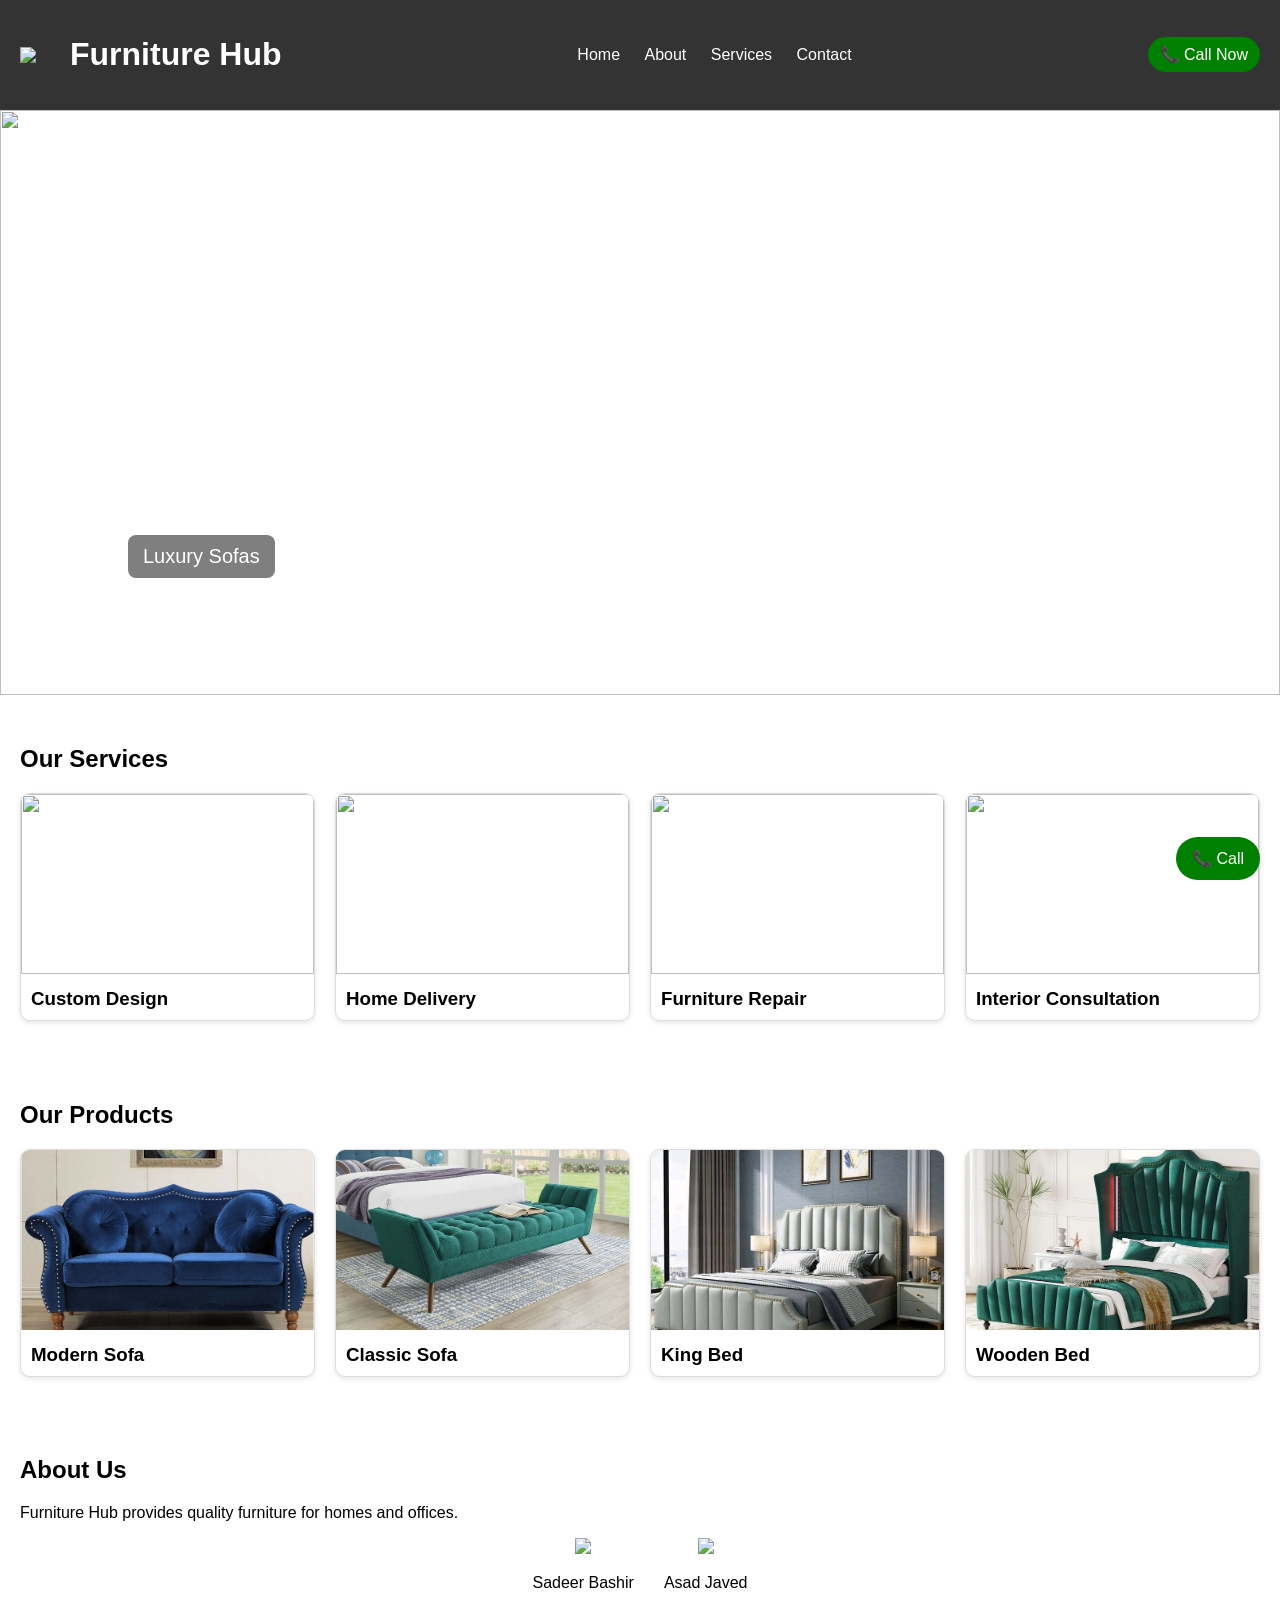
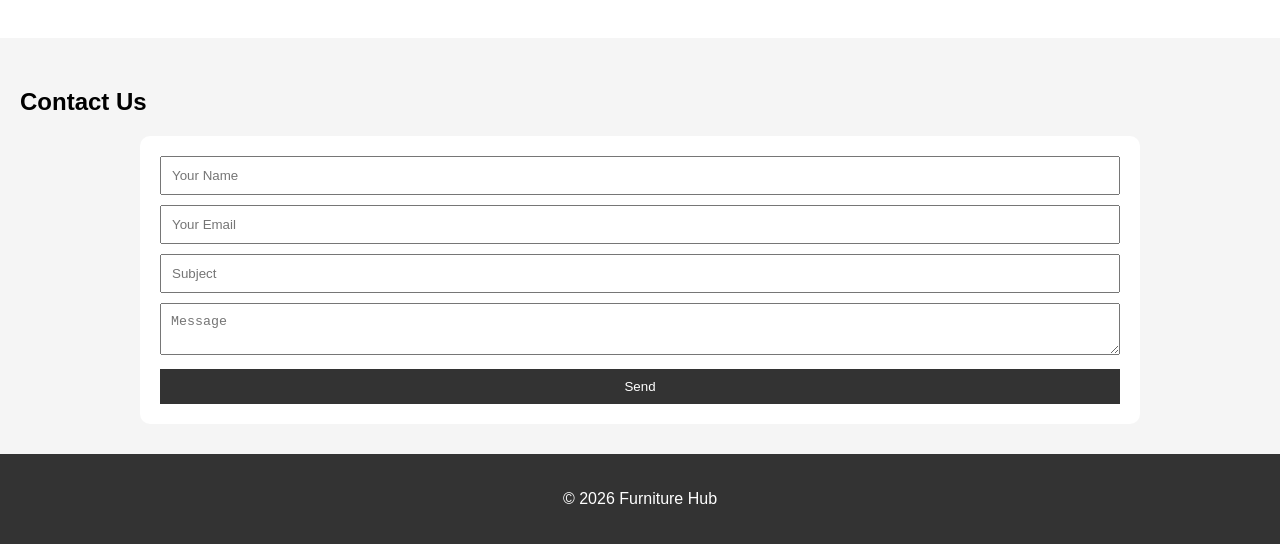
==== index.html @ 1c6d44f5 "V1.1" ====
<!DOCTYPE html>
<html lang="en">
<head>
<meta charset="UTF-8">
<meta name="viewport" content="width=device-width, initial-scale=1.0">
<title>Furniture Hub</title>

<style>
* { box-sizing: border-box; }

body {
  margin: 0;
  font-family: Arial, sans-serif;
}

/* HEADER */
header {
  background: #333;
  color: white;
  padding: 15px 20px;
  display: flex;
  justify-content: space-between;
  align-items: center;
  flex-wrap: wrap;
  position: sticky;
  top: 0;
  z-index: 1000;
}

nav a {
  color: white;
  margin: 5px 10px;
  text-decoration: none;
}

/* SLIDER */
.slider {
  position: relative;
  width: 100%;
  height: 65vh;
  overflow: hidden;
}

.slide {
  position: absolute;
  width: 100%;
  height: 100%;
  opacity: 0;
  transition: opacity 1s ease-in-out;
}

.slide img {
  width: 100%;
  height: 100%;
  object-fit: cover;
}

.active {
  opacity: 1;
}

.overlay {
  position: absolute;
  bottom: 20%;
  left: 10%;
  color: white;
  background: rgba(0,0,0,0.5);
  padding: 10px 15px;
  border-radius: 8px;
  font-size: 20px;
}

/* SECTIONS */
section {
  padding: 30px 20px;
}

/* PRODUCTS */
.products {
  display: grid;
  grid-template-columns: repeat(auto-fit, minmax(220px, 1fr));
  gap: 20px;
}

.card {
  border: 1px solid #ddd;
  border-radius: 10px;
  overflow: hidden;
  box-shadow: 0 2px 5px rgba(0,0,0,0.1);
  background: white;
}

.card img {
  width: 100%;
  height: 180px;
  object-fit: cover;
}

.card h3 {
  padding: 10px;
  margin: 0;
}

/* CONTACT */
#contact {
  background: #f5f5f5;
}

.contact-container {
  display: grid;
  grid-template-columns: repeat(auto-fit, minmax(280px, 1fr));
  gap: 20px;
  max-width: 1000px;
  margin: auto;
}

.contact-form {
  background: white;
  padding: 20px;
  border-radius: 10px;
}

.contact-form input,
.contact-form textarea {
  width: 100%;
  margin-bottom: 10px;
  padding: 10px;
}

.contact-form button {
  width: 100%;
  padding: 10px;
  background: #333;
  color: white;
  border: none;
  cursor: pointer;
}

/* FOOTER */
footer {
  background: #333;
  color: white;
  text-align: center;
  padding: 20px;
}

.call-btn {
  position: fixed;
  bottom: 20px;
  right: 20px;
  background: green;
  color: white;
  padding: 12px 16px;
  border-radius: 50px;
  text-decoration: none;
}

/* MOBILE */
@media (max-width: 768px) {
  header {
    flex-direction: column;
    align-items: flex-start;
  }

  .slider {
    height: 40vh;
  }

  .overlay {
    font-size: 14px;
  }
}
</style>
</head>

<body>

<header>
  <div style="display:flex;align-items:center;gap:10px;">
    <img src="https://cdn-icons-png.flaticon.com/512/3081/3081559.png" width="40">
    <h1>Furniture Hub</h1>
  </div>

  <nav>
    <a href="#home">Home</a>
    <a href="#about">About</a>
    <a href="#our-services">Services</a>
    <a href="#contact">Contact</a>
  </nav>

  <a href="tel:03161550026" style="background:green;color:white;padding:8px 12px;border-radius:20px;text-decoration:none;">
    📞 Call Now
  </a>
</header>

<!-- SLIDER -->
<div class="slider" id="home">

  <div class="slide active">
    <img src="https://images.unsplash.com/photo-1505691938895-1758d7feb511?auto=format&fit=crop&w=1600&q=80">
    <div class="overlay">Luxury Sofas</div>
  </div>

  <div class="slide">
    <img src="https://images.unsplash.com/photo-1501045661006-fcebe0257c3f?auto=format&fit=crop&w=1600&q=80">
    <div class="overlay">Modern Living Room</div>
  </div>

  <div class="slide">
    <img src="https://images.unsplash.com/photo-1505693416388-ac5ce068fe85?auto=format&fit=crop&w=1600&q=80">
    <div class="overlay">Comfortable Bedroom</div>
  </div>

  <div class="slide">
    <img src="https://images.unsplash.com/photo-1600585154526-990dced4db0d?auto=format&fit=crop&w=1600&q=80">
    <div class="overlay">Dining Collection</div>
  </div>
</div>

<!-- SERVICES -->
<section id="our-services">
<h2>Our Services</h2>

<div class="products">

  <div class="card">
    <img src="https://images.unsplash.com/photo-1524758631624-e2822e304c36?auto=format&fit=crop&w=800&q=80">
    <h3>Custom Design</h3>
  </div>

  <div class="card">
    <img src="https://images.unsplash.com/photo-1581578731548-c64695cc6952?auto=format&fit=crop&w=800&q=80">
    <h3>Home Delivery</h3>
  </div>

  <div class="card">
    <img src="https://images.unsplash.com/photo-1586023492125-27b2c045efd7?auto=format&fit=crop&w=800&q=80">
    <h3>Furniture Repair</h3>
  </div>

  <div class="card">
    <img src="https://images.unsplash.com/photo-1505691723518-36a5ac3b2f85?auto=format&fit=crop&w=800&q=80">
    <h3>Interior Consultation</h3>
  </div>

</div>
</section>

<!-- PRODUCTS -->
<section>
<h2>Our Products</h2>

<div class="products">
  <div class="card">
    <img src="images/sofa.jpeg">
    <h3>Modern Sofa</h3>
  </div>

  <div class="card">
    <img src="images/sofa1.jpeg">
    <h3>Classic Sofa</h3>
  </div>

  <div class="card">
    <img src="images/image2.jpeg">
    <h3>King Bed</h3>
  </div>

  <div class="card">
    <img src="images/image3.jpeg">
    <h3>Wooden Bed</h3>
  </div>
</div>
</section>

<!-- ABOUT -->
<section id="about">
<h2>About Us</h2>

<p>Furniture Hub provides quality furniture for homes and offices.</p>

<div style="display:flex;flex-wrap:wrap;gap:30px;justify-content:center;">
  <div style="text-align:center;">
    <img src="https://cdn-icons-png.flaticon.com/512/3135/3135715.png" width="120">
    <p>Sadeer Bashir</p>
  </div>

  <div style="text-align:center;">
    <img src="https://cdn-icons-png.flaticon.com/512/3135/3135789.png" width="120">
    <p>Asad Javed</p>
  </div>
</div>
</section>

<!-- CONTACT -->
<section id="contact">
<h2>Contact Us</h2>

<div class="contact-container">

  <form class="contact-form" onsubmit="sendToWhatsApp(); return false;">
    <input id="name" placeholder="Your Name" required>
    <input id="email" placeholder="Your Email" required>
    <input id="subject" placeholder="Subject">
    <textarea id="message" placeholder="Message" required></textarea>
    <button type="submit">Send</button>
  </form>

</div>
</section>

<!-- FOOTER -->
<footer>
<p>© 2026 Furniture Hub</p>
</footer>

<a class="call-btn" href="tel:03161550026">📞 Call</a>

<script>
let slides = document.querySelectorAll('.slide');
let index = 0;

setInterval(() => {
  slides.forEach(s => s.classList.remove('active'));
  slides[index].classList.add('active');
  index = (index + 1) % slides.length;
}, 3000);

function sendToWhatsApp() {
  let name = document.getElementById("name").value;
  let email = document.getElementById("email").value;
  let subject = document.getElementById("subject").value;
  let message = document.getElementById("message").value;

  let phone = "923161550026";

  let text =
`Name: ${name}
Email: ${email}
Subject: ${subject}
Message: ${message}`;

  window.open("https://wa.me/" + phone + "?text=" + encodeURIComponent(text), "_blank");
}
</script>

</body>
</html>
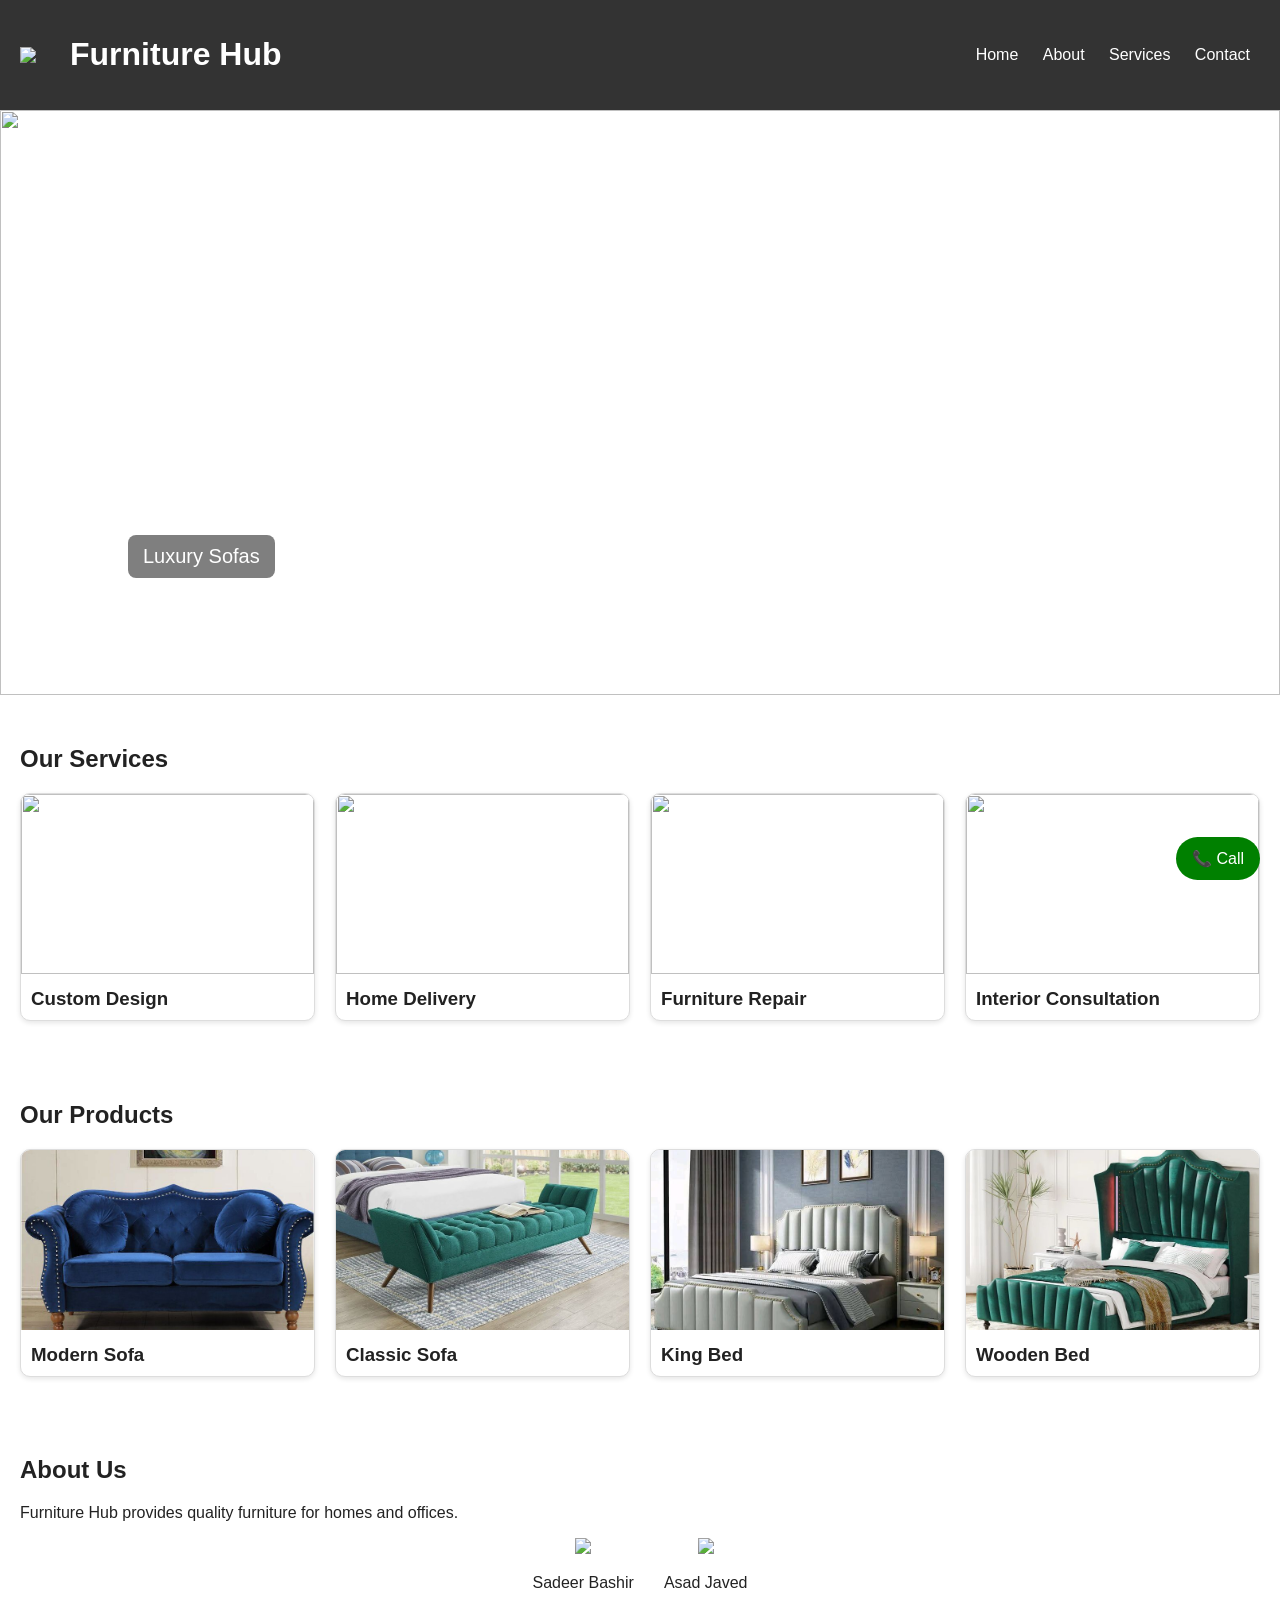
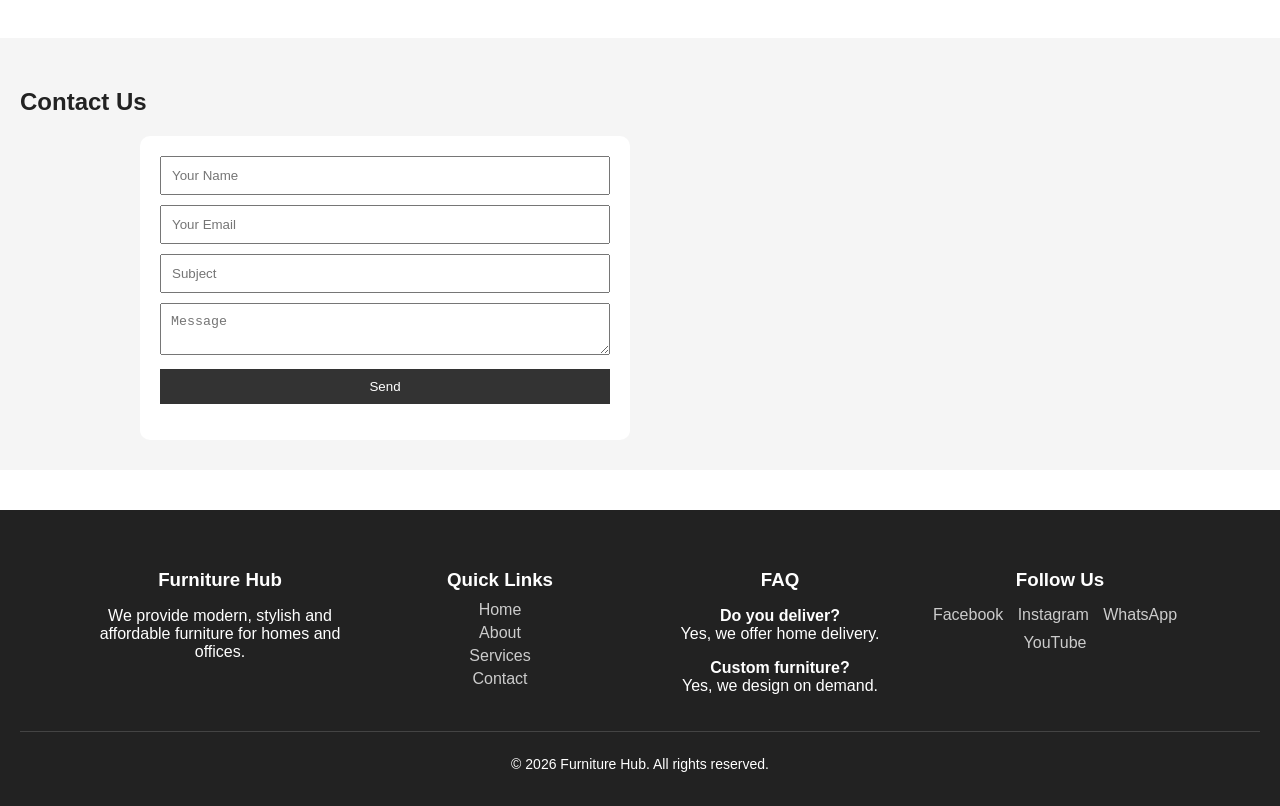
==== commit 4449b886: "V1.1" ====
--- a/index.html
+++ b/index.html
@@ -4,173 +4,11 @@
 <meta charset="UTF-8">
 <meta name="viewport" content="width=device-width, initial-scale=1.0">
 <title>Furniture Hub</title>
-
-<style>
-* { box-sizing: border-box; }
-
-body {
-  margin: 0;
-  font-family: Arial, sans-serif;
-}
-
-/* HEADER */
-header {
-  background: #333;
-  color: white;
-  padding: 15px 20px;
-  display: flex;
-  justify-content: space-between;
-  align-items: center;
-  flex-wrap: wrap;
-  position: sticky;
-  top: 0;
-  z-index: 1000;
-}
-
-nav a {
-  color: white;
-  margin: 5px 10px;
-  text-decoration: none;
-}
-
-/* SLIDER */
-.slider {
-  position: relative;
-  width: 100%;
-  height: 65vh;
-  overflow: hidden;
-}
-
-.slide {
-  position: absolute;
-  width: 100%;
-  height: 100%;
-  opacity: 0;
-  transition: opacity 1s ease-in-out;
-}
-
-.slide img {
-  width: 100%;
-  height: 100%;
-  object-fit: cover;
-}
-
-.active {
-  opacity: 1;
-}
-
-.overlay {
-  position: absolute;
-  bottom: 20%;
-  left: 10%;
-  color: white;
-  background: rgba(0,0,0,0.5);
-  padding: 10px 15px;
-  border-radius: 8px;
-  font-size: 20px;
-}
-
-/* SECTIONS */
-section {
-  padding: 30px 20px;
-}
-
-/* PRODUCTS */
-.products {
-  display: grid;
-  grid-template-columns: repeat(auto-fit, minmax(220px, 1fr));
-  gap: 20px;
-}
-
-.card {
-  border: 1px solid #ddd;
-  border-radius: 10px;
-  overflow: hidden;
-  box-shadow: 0 2px 5px rgba(0,0,0,0.1);
-  background: white;
-}
-
-.card img {
-  width: 100%;
-  height: 180px;
-  object-fit: cover;
-}
-
-.card h3 {
-  padding: 10px;
-  margin: 0;
-}
-
-/* CONTACT */
-#contact {
-  background: #f5f5f5;
-}
-
-.contact-container {
-  display: grid;
-  grid-template-columns: repeat(auto-fit, minmax(280px, 1fr));
-  gap: 20px;
-  max-width: 1000px;
-  margin: auto;
-}
-
-.contact-form {
-  background: white;
-  padding: 20px;
-  border-radius: 10px;
-}
-
-.contact-form input,
-.contact-form textarea {
-  width: 100%;
-  margin-bottom: 10px;
-  padding: 10px;
-}
-
-.contact-form button {
-  width: 100%;
-  padding: 10px;
-  background: #333;
-  color: white;
-  border: none;
-  cursor: pointer;
-}
-
-/* FOOTER */
-footer {
-  background: #333;
-  color: white;
-  text-align: center;
-  padding: 20px;
-}
-
-.call-btn {
-  position: fixed;
-  bottom: 20px;
-  right: 20px;
-  background: green;
-  color: white;
-  padding: 12px 16px;
-  border-radius: 50px;
-  text-decoration: none;
-}
-
-/* MOBILE */
-@media (max-width: 768px) {
-  header {
-    flex-direction: column;
-    align-items: flex-start;
-  }
-
-  .slider {
-    height: 40vh;
-  }
-
-  .overlay {
-    font-size: 14px;
-  }
-}
-</style>
+<link rel="stylesheet" href="style.css">
+<link href="https://fonts.googleapis.com/css2?family=Roboto:wght@400;700&display=swap" rel="stylesheet">
+
+
+
 </head>
 
 <body>
@@ -179,6 +17,7 @@
   <div style="display:flex;align-items:center;gap:10px;">
     <img src="https://cdn-icons-png.flaticon.com/512/3081/3081559.png" width="40">
     <h1>Furniture Hub</h1>
+    
   </div>
 
   <nav>
@@ -188,9 +27,7 @@
     <a href="#contact">Contact</a>
   </nav>
 
-  <a href="tel:03161550026" style="background:green;color:white;padding:8px 12px;border-radius:20px;text-decoration:none;">
-    📞 Call Now
-  </a>
+ 
 </header>
 
 <!-- SLIDER -->
@@ -252,22 +89,22 @@
 
 <div class="products">
   <div class="card">
-    <img src="images/sofa.jpeg">
+    <img src="media/sofa.jpeg">
     <h3>Modern Sofa</h3>
   </div>
 
   <div class="card">
-    <img src="images/sofa1.jpeg">
+    <img src="media/sofa1.jpeg">
     <h3>Classic Sofa</h3>
   </div>
 
   <div class="card">
-    <img src="images/image2.jpeg">
+    <img src="media/image2.jpeg">
     <h3>King Bed</h3>
   </div>
 
   <div class="card">
-    <img src="images/image3.jpeg">
+    <img src="media/image3.jpeg">
     <h3>Wooden Bed</h3>
   </div>
 </div>
@@ -298,6 +135,7 @@
 
 <div class="contact-container">
 
+  <!-- FORM -->
   <form class="contact-form" onsubmit="sendToWhatsApp(); return false;">
     <input id="name" placeholder="Your Name" required>
     <input id="email" placeholder="Your Email" required>
@@ -306,43 +144,70 @@
     <button type="submit">Send</button>
   </form>
 
+  <!-- MAP -->
+  <div style="border-radius:10px; overflow:hidden; min-height:300px;">
+    <iframe
+      src="https://www.google.com/maps?q=King%20Mall%20Gujranwala&output=embed"
+      width="100%"
+      height="100%"
+      style="border:0; min-height:300px;"
+      allowfullscreen=""
+      loading="lazy">
+    </iframe>
+  </div>
+
 </div>
 </section>
 
 <!-- FOOTER -->
-<footer>
-<p>© 2026 Furniture Hub</p>
+<footer class="footer">
+
+  <div class="footer-container">
+
+    <!-- ABOUT -->
+    <div class="footer-box">
+      <h3>Furniture Hub</h3>
+      <p>We provide modern, stylish and affordable furniture for homes and offices.</p>
+    </div>
+
+    <!-- QUICK LINKS -->
+    <div class="footer-box">
+      <h3>Quick Links</h3>
+      <a href="#home">Home</a>
+      <a href="#about">About</a>
+      <a href="#our-services">Services</a>
+      <a href="#contact">Contact</a>
+    </div>
+
+    <!-- FAQ -->
+    <div class="footer-box">
+      <h3>FAQ</h3>
+      <p><strong>Do you deliver?</strong><br>Yes, we offer home delivery.</p>
+      <p><strong>Custom furniture?</strong><br>Yes, we design on demand.</p>
+    </div>
+
+    <!-- SOCIAL -->
+    <div class="footer-box">
+      <h3>Follow Us</h3>
+      <div class="social">
+        <a href="#">Facebook</a>
+        <a href="#">Instagram</a>
+        <a href="#">WhatsApp</a>
+        <a href="#">YouTube</a>
+      </div>
+    </div>
+
+  </div>
+
+  <div class="footer-bottom">
+    <p>© 2026 Furniture Hub. All rights reserved.</p>
+  </div>
+
 </footer>
 
 <a class="call-btn" href="tel:03161550026">📞 Call</a>
 
-<script>
-let slides = document.querySelectorAll('.slide');
-let index = 0;
-
-setInterval(() => {
-  slides.forEach(s => s.classList.remove('active'));
-  slides[index].classList.add('active');
-  index = (index + 1) % slides.length;
-}, 3000);
-
-function sendToWhatsApp() {
-  let name = document.getElementById("name").value;
-  let email = document.getElementById("email").value;
-  let subject = document.getElementById("subject").value;
-  let message = document.getElementById("message").value;
-
-  let phone = "923161550026";
-
-  let text =
-`Name: ${name}
-Email: ${email}
-Subject: ${subject}
-Message: ${message}`;
-
-  window.open("https://wa.me/" + phone + "?text=" + encodeURIComponent(text), "_blank");
-}
-</script>
+<script src="script.js"></script>
 
 </body>
 </html>
--- a/style.css
+++ b/style.css
@@ -0,0 +1,303 @@
+* { box-sizing: border-box; }
+
+body {
+  margin: 0;
+  font-family: Arial, sans-serif;
+}
+
+/* HEADER */
+header {
+  background: #333;
+  color: white;
+  padding: 15px 20px;
+  display: flex;
+  justify-content: space-between;
+  align-items: center;
+  flex-wrap: wrap;
+  position: sticky;
+  top: 0;
+  z-index: 1000;
+}
+
+nav a {
+  color: white;
+  margin: 5px 10px;
+  text-decoration: none;
+}
+
+/* SLIDER */
+.slider {
+  position: relative;
+  width: 100%;
+  height: 65vh;
+  overflow: hidden;
+}
+
+.slide {
+  position: absolute;
+  width: 100%;
+  height: 100%;
+  opacity: 0;
+  transition: opacity 1s ease-in-out;
+}
+
+.slide img {
+  width: 100%;
+  height: 100%;
+  object-fit: cover;
+}
+
+.active {
+  opacity: 1;
+}
+
+.overlay {
+  position: absolute;
+  bottom: 20%;
+  left: 10%;
+  color: white;
+  background: rgba(0,0,0,0.5);
+  padding: 10px 15px;
+  border-radius: 8px;
+  font-size: 20px;
+}
+
+/* SECTIONS */
+section {
+  padding: 30px 20px;
+}
+
+/* PRODUCTS */
+.products {
+  display: grid;
+  grid-template-columns: repeat(auto-fit, minmax(220px, 1fr));
+  gap: 20px;
+}
+
+.card {
+  border: 1px solid #ddd;
+  border-radius: 10px;
+  overflow: hidden;
+  box-shadow: 0 2px 5px rgba(0,0,0,0.1);
+  background: white;
+}
+
+.card img {
+  width: 100%;
+  height: 180px;
+  object-fit: cover;
+}
+
+.card h3 {
+  padding: 10px;
+  margin: 0;
+}
+
+/* CONTACT */
+#contact {
+  background: #f5f5f5;
+}
+
+.contact-container {
+  display: grid;
+  grid-template-columns: repeat(auto-fit, minmax(280px, 1fr));
+  gap: 20px;
+  max-width: 1000px;
+  margin: auto;
+}
+
+.contact-form {
+  background: white;
+  padding: 20px;
+  border-radius: 10px;
+}
+
+.contact-form input,
+.contact-form textarea {
+  width: 100%;
+  margin-bottom: 10px;
+  padding: 10px;
+}
+
+.contact-form button {
+  width: 100%;
+  padding: 10px;
+  background: #333;
+  color: white;
+  border: none;
+  cursor: pointer;
+}
+
+/* FOOTER */
+footer {
+  background: #333;
+  color: white;
+  text-align: center;
+  padding: 20px;
+}
+
+.call-btn {
+  position: fixed;
+  bottom: 20px;
+  right: 20px;
+  background: green;
+  color: white;
+  padding: 12px 16px;
+  border-radius: 50px;
+  text-decoration: none;
+}
+
+/* MOBILE */
+@media (min-width: 1440px) {
+  .slider {
+    height: 70vh;
+  }
+
+  .overlay {
+    font-size: 22px;
+  }
+}
+@media (max-width: 1024px) {
+  .slider {
+    height: 55vh;
+  }
+
+  .overlay {
+    font-size: 16px;
+  }
+}
+@media (max-width: 768px) {
+  header {
+    flex-direction: column;
+    align-items: flex-start;
+    gap: 15px;
+  }
+
+  .slider {
+    height: 45vh;
+  }
+
+  .overlay {
+    font-size: 15px;
+  }
+}
+@media (max-width: 480px) {
+  header {
+    flex-direction: column;
+    align-items: flex-start;
+    gap: 10px;
+  }
+
+  .slider {
+    height: 35vh;
+  }
+
+  .overlay {
+    font-size: 13px;
+    padding: 10px;
+  }
+}
+.footer {
+  background: #222;
+  color: white;
+  padding: 40px 20px 20px;
+  margin-top: 40px;
+}
+
+.footer-container {
+  display: grid;
+  grid-template-columns: repeat(auto-fit, minmax(220px, 1fr));
+  gap: 20px;
+  max-width: 1100px;
+  margin: auto;
+}
+
+.footer-box h3 {
+  margin-bottom: 10px;
+}
+
+.footer-box a {
+  display: block;
+  color: #ccc;
+  text-decoration: none;
+  margin: 5px 0;
+}
+
+.footer-box a:hover {
+  color: white;
+}
+
+.social a {
+  display: inline-block;
+  margin-right: 10px;
+  color: #ccc;
+}
+
+.social a:hover {
+  color: white;
+}
+
+.footer-bottom {
+  text-align: center;
+  margin-top: 20px;
+  border-top: 1px solid #444;
+  padding-top: 10px;
+  font-size: 14px;
+}
+/* DEFAULT (LIGHT THEME) */
+body {
+  background: #ffffff;
+  color: #222;
+}
+
+/* LIGHT ELEMENTS */
+section {
+  background: #fff;
+}
+
+.card {
+  background: #fff;
+}
+
+footer {
+  background: #222;
+  color: white;
+}
+
+/* DARK THEME */
+.dark-mode {
+  background: #121212;
+  color: #eee;
+}
+
+.dark-mode header {
+  background: #1e1e1e;
+}
+
+.dark-mode nav a {
+  color: #ddd;
+}
+
+.dark-mode .card {
+  background: #1e1e1e;
+  border-color: #333;
+}
+
+.dark-mode #contact {
+  background: #1a1a1a;
+}
+
+.dark-mode .contact-form {
+  background: #1e1e1e;
+}
+
+.dark-mode footer {
+  background: #111;
+}
+
+.dark-mode input,
+.dark-mode textarea {
+  background: #222;
+  color: white;
+  border: 1px solid #444;
+}
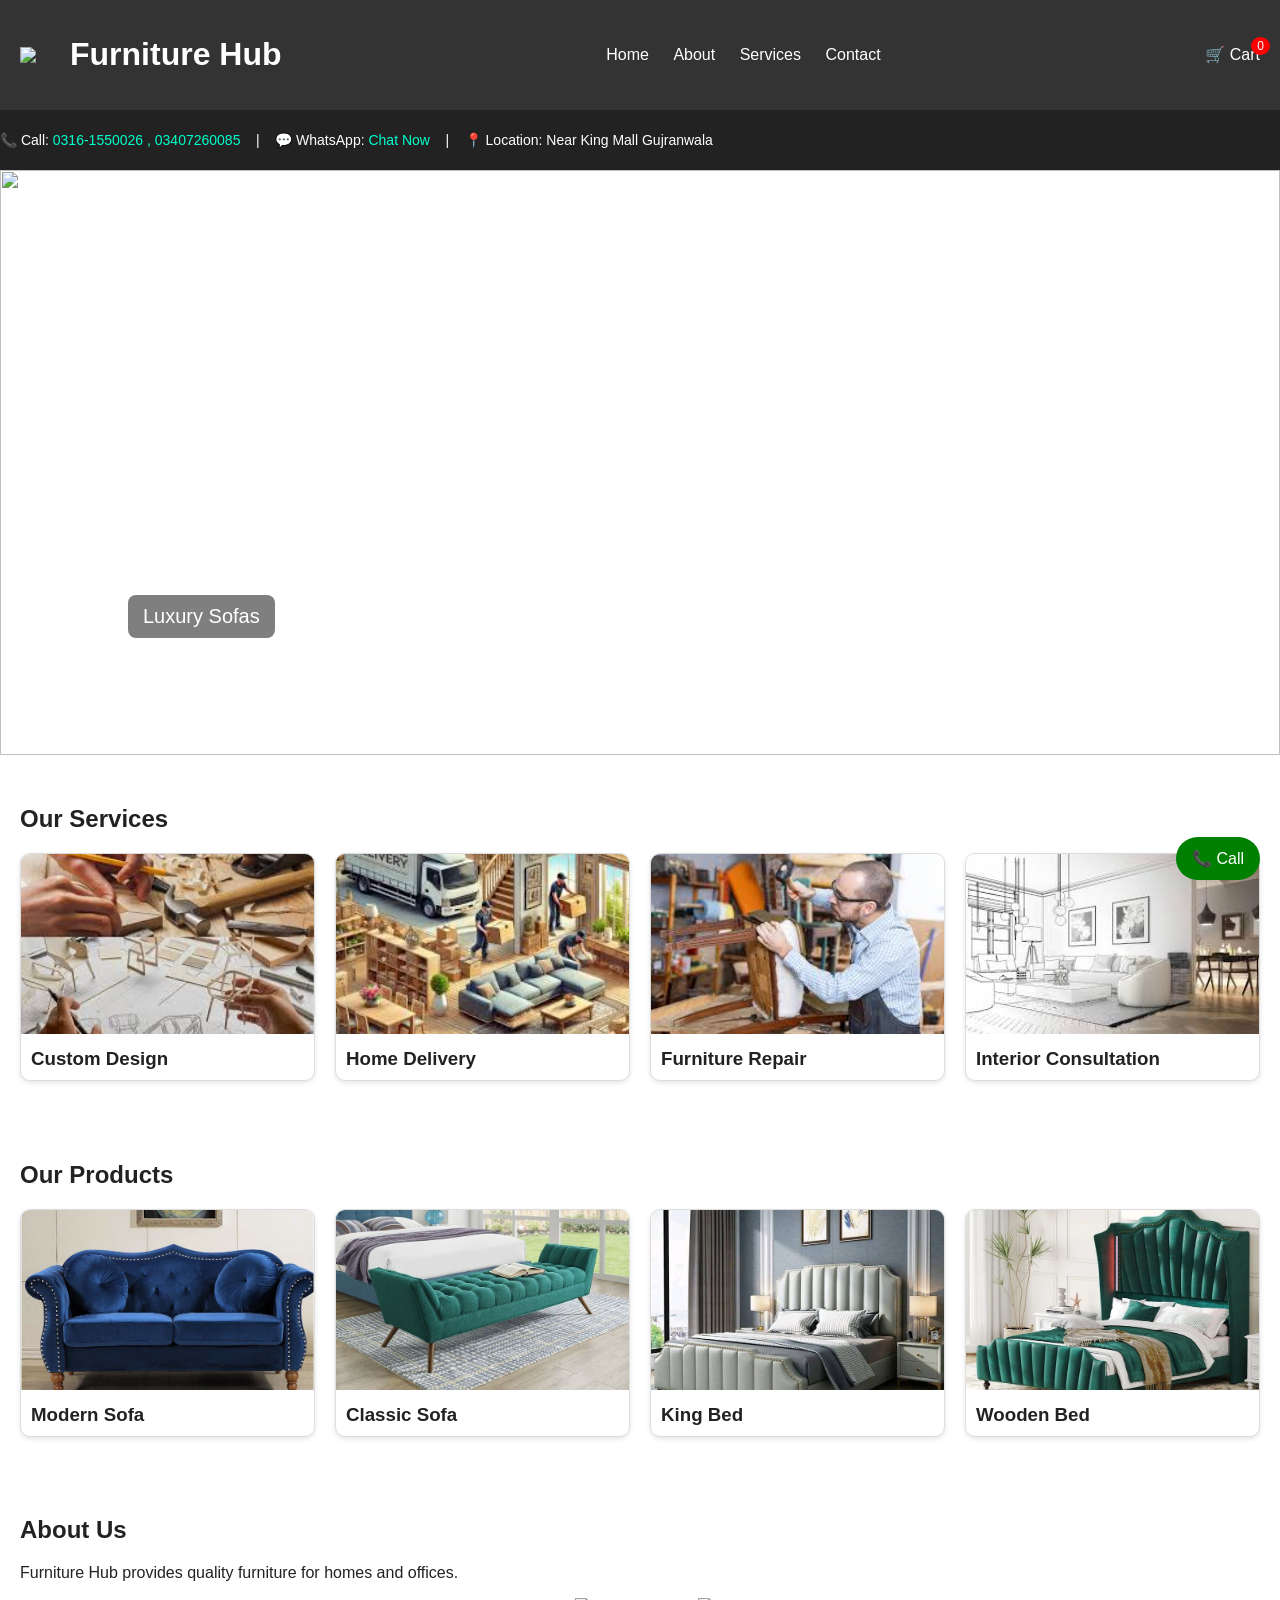
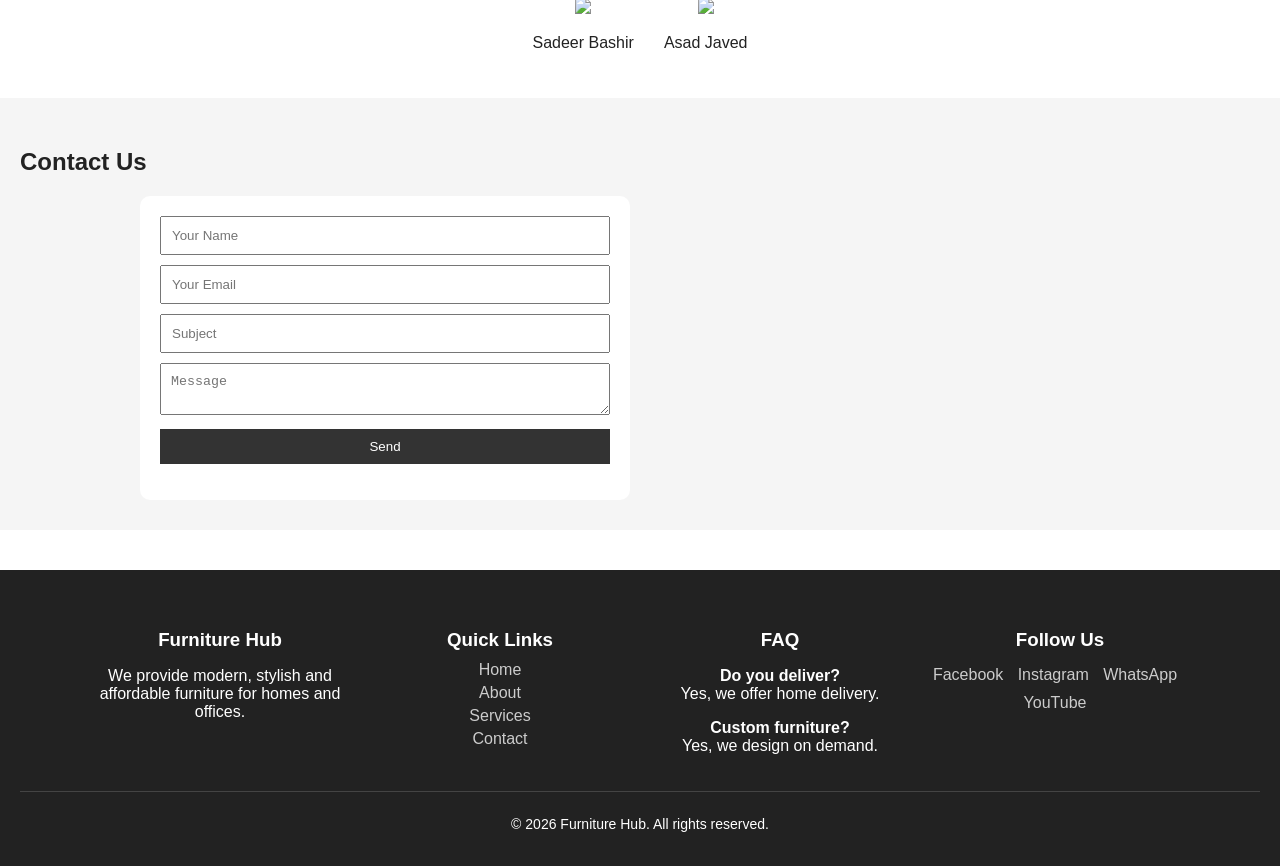
==== commit 989a0293: "V1.3" ====
--- a/index.html
+++ b/index.html
@@ -26,9 +26,21 @@
     <a href="#our-services">Services</a>
     <a href="#contact">Contact</a>
   </nav>
-
+<a href="cart.html" style="color:white;position:relative;text-decoration:none;">
+  🛒 Cart
+  <span id="cartCount" style="background:red;color:white;border-radius:50%;padding:2px 6px;font-size:12px;position:absolute;top:-8px;right:-10px;">
+    0
+  </span>
+</a>
  
 </header>
+<div class="marquee">
+  <p>
+    📞 Call: <a href="tel:03161550026">0316-1550026 , 03407260085</a> &nbsp;&nbsp; | &nbsp;&nbsp;
+    💬 WhatsApp: <a href="https://wa.me/923161550026" target="_blank">Chat Now</a> &nbsp;&nbsp; | &nbsp;&nbsp;
+    📍 Location: Near King Mall Gujranwala
+  </p>
+</div>
 
 <!-- SLIDER -->
 <div class="slider" id="home">
@@ -61,52 +73,67 @@
 <div class="products">
 
   <div class="card">
-    <img src="https://images.unsplash.com/photo-1524758631624-e2822e304c36?auto=format&fit=crop&w=800&q=80">
+    <img src="media/customdesign.jpeg">
     <h3>Custom Design</h3>
   </div>
 
   <div class="card">
-    <img src="https://images.unsplash.com/photo-1581578731548-c64695cc6952?auto=format&fit=crop&w=800&q=80">
+    <img src="media/homedelivery.jpeg">
     <h3>Home Delivery</h3>
   </div>
 
   <div class="card">
-    <img src="https://images.unsplash.com/photo-1586023492125-27b2c045efd7?auto=format&fit=crop&w=800&q=80">
+    <img src="media/furniturerepair.jpeg">
     <h3>Furniture Repair</h3>
   </div>
 
   <div class="card">
-    <img src="https://images.unsplash.com/photo-1505691723518-36a5ac3b2f85?auto=format&fit=crop&w=800&q=80">
+<img 
+  src="media/interiorconsultation.jpeg"
+  alt="Interior Consultation"
+  onerror="this.src='media/fallback.jpg'"
+>
     <h3>Interior Consultation</h3>
   </div>
 
 </div>
 </section>
+
 
 <!-- PRODUCTS -->
 <section>
 <h2>Our Products</h2>
 
 <div class="products">
-  <div class="card">
-    <img src="media/sofa.jpeg">
+
+  <div class="card" data-name="modern sofa" data-category="sofa">
+    <a href="product.html?name=Modern Sofa&img=media/sofa.jpeg&price=25000">
+      <img src="media/sofa.jpeg">
+    </a>
     <h3>Modern Sofa</h3>
   </div>
 
-  <div class="card">
-    <img src="media/sofa1.jpeg">
+  <div class="card" data-name="classic sofa" data-category="sofa">
+    <a href="product.html?name=Classic Sofa&img=media/sofa1.jpeg&price=30000">
+      <img src="media/sofa1.jpeg">
+    </a>
     <h3>Classic Sofa</h3>
   </div>
 
-  <div class="card">
-    <img src="media/image2.jpeg">
+  <div class="card" data-name="king bed" data-category="bed">
+    <a href="product.html?name=King Bed&img=media/image2.jpeg&price=45000">
+      <img src="media/image2.jpeg">
+    </a>
     <h3>King Bed</h3>
   </div>
 
-  <div class="card">
-    <img src="media/image3.jpeg">
+  <div class="card" data-name="wooden bed" data-category="bed">
+    <a href="product.html?name=Wooden Bed&img=media/image3.jpeg&price=40000">
+      <img src="media/image3.jpeg">
+    </a>
     <h3>Wooden Bed</h3>
   </div>
+
 </div>
 </section>
 
@@ -208,6 +235,14 @@
 <a class="call-btn" href="tel:03161550026">📞 Call</a>
 
 <script src="script.js"></script>
+<script>
+function updateCartCount() {
+  let cart = JSON.parse(localStorage.getItem("cart")) || [];
+  document.getElementById("cartCount").innerText = cart.length;
+}
+
+updateCartCount();
+</script>
 
 </body>
 </html>
--- a/style.css
+++ b/style.css
@@ -300,4 +300,39 @@
   background: #222;
   color: white;
   border: 1px solid #444;
-}+}
+.card img {
+  cursor: pointer;
+  transition: transform 0.3s;
+}
+
+.card img:hover {
+  transform: scale(1.05);
+}
+.marquee {
+  overflow: hidden;
+  background: #222;
+  color: white;
+  padding: 8px 0;
+  font-size: 14px;
+}
+
+.marquee p {
+  display: inline-block;
+  white-space: nowrap;
+  animation: scroll 15s linear infinite;
+}
+
+.marquee a {
+  color: #00ffcc;
+  text-decoration: none;
+}
+
+.marquee a:hover {
+  text-decoration: underline;
+}
+
+@keyframes scroll {
+  from { transform: translateX(100%); }
+  to { transform: translateX(-100%); }
+}
